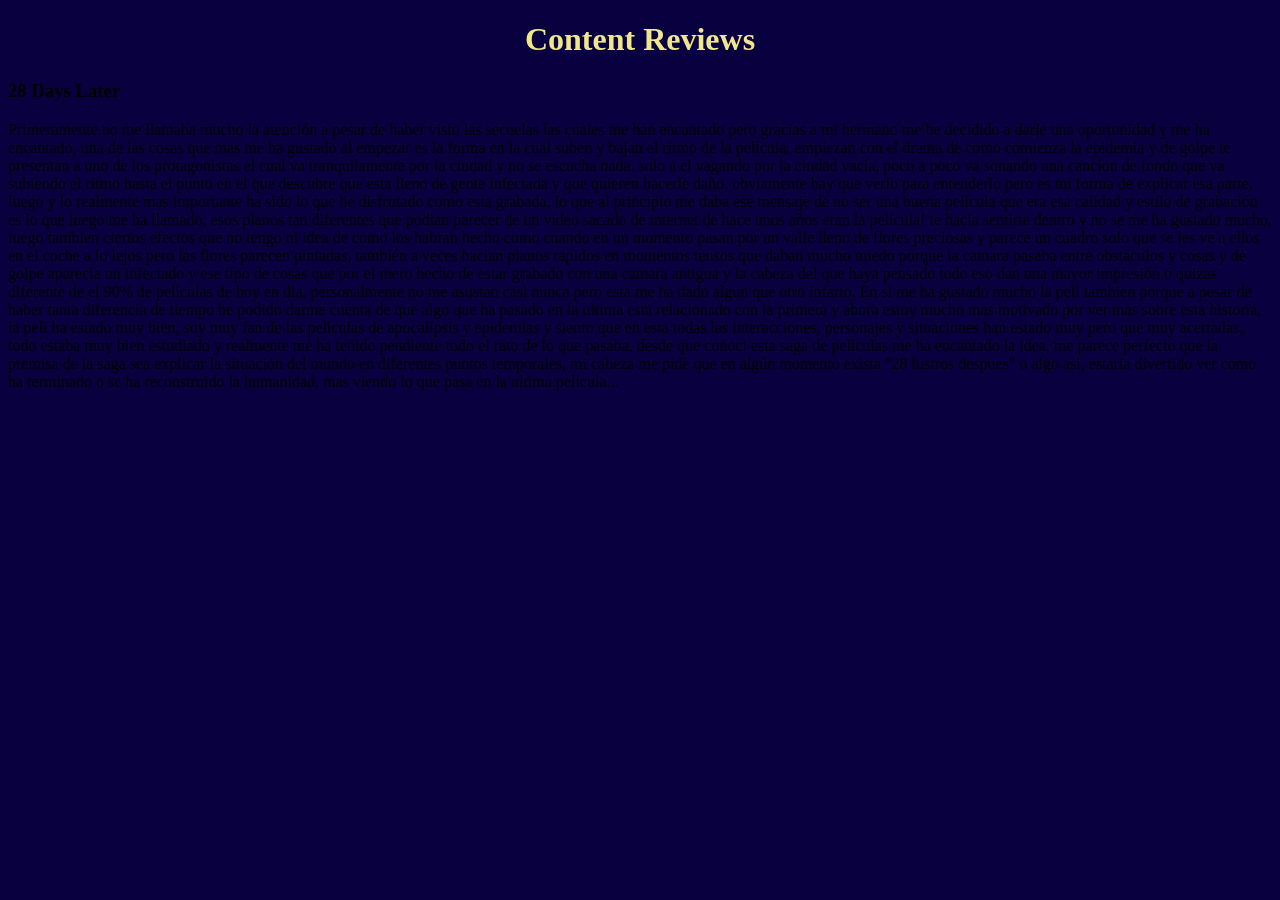
==== reviews.html @ 9a3fca86 "added a index.html with a button that goes to another html file for the reviews section, also added " ====
<!DOCTYPE html>
<html lang="es">
<head>
  <meta charset="UTF-8">
  <meta name="viewport" content="width=device-width, initial-scale=1.0">
  <title>CodeDuck - Reviews</title>
  <link rel="icon" type="image/x-icon" href="images/duck.jpg">
  <link rel="stylesheet" href="style.css">
</head>
<body>
  <div id="reviews-main">
    <h1>Content Reviews</h1>
  </div>
  <div id="28DL">
    <h3>28 Days Later</h3>
    <p>Primeramente no me llamaba mucho la atención a pesar de haber visto las secuelas las cuales me han encantado pero gracias a mi hermano me he decidido a darle una oportunidad y me ha encantado, una de las cosas que mas me ha gustado al empezar es la forma en la cual suben y bajan el ritmo de la película, empiezan con el drama de como comienza la epidemia y de golpe te presentan a uno de los protagonistas el cual va tranquilamente por la ciudad y no se escucha nada, solo a el vagando por la ciudad vacia, poco a poco va sonando una cancion de fondo que va subiendo el ritmo hasta el punto en el que descubre que esta lleno de gente infectada y que quieren hacerle daño, obviamente hay que verlo para entenderlo pero es mi forma de explicar esa parte, luego y lo realmente mas importante ha sido lo que he disfrutado como esta grabada, lo que al principio me daba ese mensaje de no ser una buena película que era esa calidad y estilo de grabación es lo que luego me ha llamado, esos planos tan diferentes que podian parecer de un video sacado de internet de hace unos años eran la pelicula! te hacia sentirte dentro y no se me ha gustado mucho, luego tambien ciertos efectos que no tengo ni idea de como los habran hecho como cuando en un momento pasan por un valle lleno de flores preciosas y parece un cuadro solo que se les ve a ellos en el coche a lo lejos pero las flores parecen pintadas, también a veces hacian planos rapidos en momentos tensos que daban mucho miedo porque la camara pasaba entre obstáculos y cosas y de golpe aparecia un infectado y ese tipo de cosas que por el mero hecho de estar grabado con una camara antigua y la cabeza del que haya pensado todo eso dan una mayor impresión o quizas diferente de el 90% de peliculas de hoy en dia, personalmente no me asustan casi nunca pero esta me ha dado algun que otro infarto. En si me ha gustado mucho la peli tambien porque a pesar de haber tanta diferencia de tiempo he podido darme cuenta de que algo que ha pasado en la ultima esta relacionado con la primera y ahora estoy mucho mas motivado por ver mas sobre esta historia, la peli ha estado muy bien, soy muy fan de las películas de apocalipsis y epidemias y siento que en esta todas las interacciones, personajes y situaciones han estado muy pero que muy acertadas, todo estaba muy bien estudiado y realmente me ha tenido pendiente todo el rato de lo que pasaba, desde que conoci esta saga de peliculas me ha encantado la idea, me parece perfecto que la premisa de la saga sea explicar la situación del mundo en diferentes puntos temporales, mi cabeza me pide que en algún momento exista "28 lustros despues" o algo asi, estaria divertido ver como ha terminado o se ha reconstruido la humanidad, mas viendo lo que pasa en la ultima película...</p>
  </div>
<script src="script.js"></script>
</body>
</html>
---- style.css ----
body {
  background-color: #090040;
}

#main {
  color: khaki;
  text-align: center;
}

#reviews-main {
  color: khaki;
  text-align: center;
}

#28DL {
  text-align: left;
}
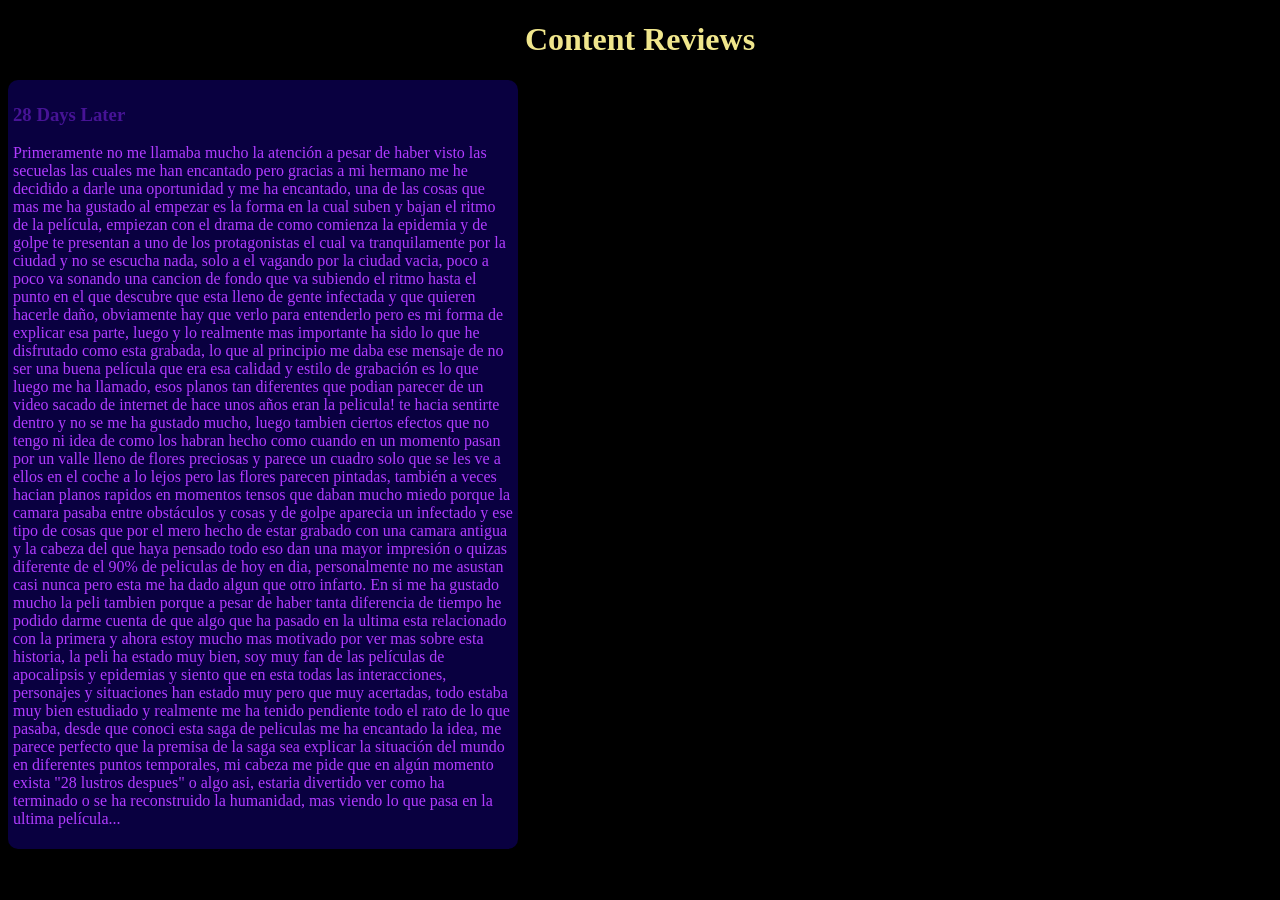
==== commit 79b7696d: "changed some css stuff but just working on an idea, next day i will change a lot of stuff" ====
--- a/reviews.html
+++ b/reviews.html
@@ -11,7 +11,7 @@
   <div id="reviews-main">
     <h1>Content Reviews</h1>
   </div>
-  <div id="28DL">
+  <div class="review-panel">
     <h3>28 Days Later</h3>
     <p>Primeramente no me llamaba mucho la atención a pesar de haber visto las secuelas las cuales me han encantado pero gracias a mi hermano me he decidido a darle una oportunidad y me ha encantado, una de las cosas que mas me ha gustado al empezar es la forma en la cual suben y bajan el ritmo de la película, empiezan con el drama de como comienza la epidemia y de golpe te presentan a uno de los protagonistas el cual va tranquilamente por la ciudad y no se escucha nada, solo a el vagando por la ciudad vacia, poco a poco va sonando una cancion de fondo que va subiendo el ritmo hasta el punto en el que descubre que esta lleno de gente infectada y que quieren hacerle daño, obviamente hay que verlo para entenderlo pero es mi forma de explicar esa parte, luego y lo realmente mas importante ha sido lo que he disfrutado como esta grabada, lo que al principio me daba ese mensaje de no ser una buena película que era esa calidad y estilo de grabación es lo que luego me ha llamado, esos planos tan diferentes que podian parecer de un video sacado de internet de hace unos años eran la pelicula! te hacia sentirte dentro y no se me ha gustado mucho, luego tambien ciertos efectos que no tengo ni idea de como los habran hecho como cuando en un momento pasan por un valle lleno de flores preciosas y parece un cuadro solo que se les ve a ellos en el coche a lo lejos pero las flores parecen pintadas, también a veces hacian planos rapidos en momentos tensos que daban mucho miedo porque la camara pasaba entre obstáculos y cosas y de golpe aparecia un infectado y ese tipo de cosas que por el mero hecho de estar grabado con una camara antigua y la cabeza del que haya pensado todo eso dan una mayor impresión o quizas diferente de el 90% de peliculas de hoy en dia, personalmente no me asustan casi nunca pero esta me ha dado algun que otro infarto. En si me ha gustado mucho la peli tambien porque a pesar de haber tanta diferencia de tiempo he podido darme cuenta de que algo que ha pasado en la ultima esta relacionado con la primera y ahora estoy mucho mas motivado por ver mas sobre esta historia, la peli ha estado muy bien, soy muy fan de las películas de apocalipsis y epidemias y siento que en esta todas las interacciones, personajes y situaciones han estado muy pero que muy acertadas, todo estaba muy bien estudiado y realmente me ha tenido pendiente todo el rato de lo que pasaba, desde que conoci esta saga de peliculas me ha encantado la idea, me parece perfecto que la premisa de la saga sea explicar la situación del mundo en diferentes puntos temporales, mi cabeza me pide que en algún momento exista "28 lustros despues" o algo asi, estaria divertido ver como ha terminado o se ha reconstruido la humanidad, mas viendo lo que pasa en la ultima película...</p>
   </div>
--- a/style.css
+++ b/style.css
@@ -1,5 +1,5 @@
 body {
-  background-color: #090040;
+  background-color: black;
 }
 
 #main {
@@ -12,6 +12,17 @@
   text-align: center;
 }
 
-#28DL {
-  text-align: left;
+.review-panel {
+  background-color: #090040;
+  padding: 5px;
+  width: 500px;
+  border-radius: 10px;
 }
+
+.review-panel h3 {
+  color: #471396;
+}
+
+.review-panel p {
+  color: #B13BFF;
+}
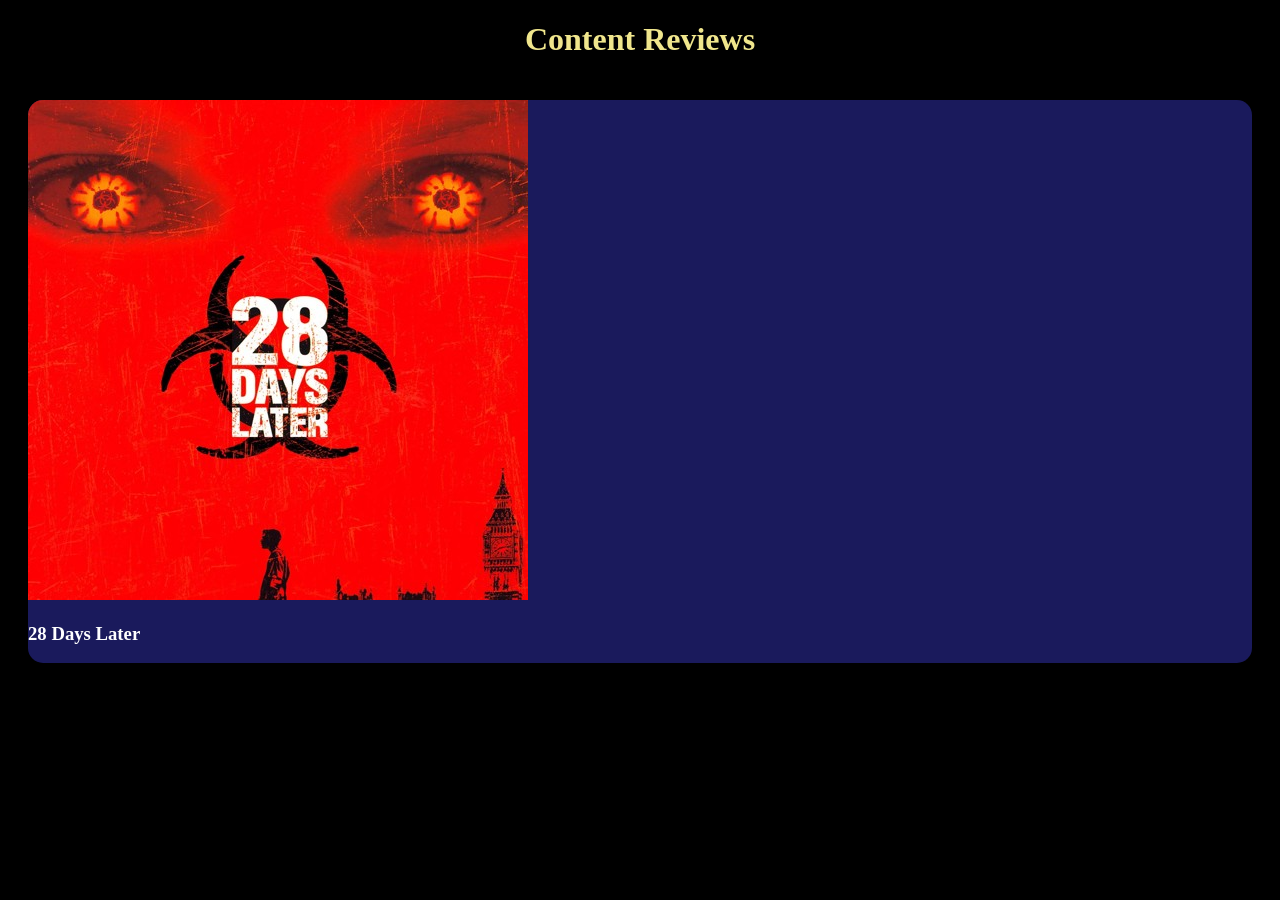
==== commit d29d71a3: "added styles to the content panels of the reviews" ====
--- a/reviews.html
+++ b/reviews.html
@@ -11,9 +11,12 @@
   <div id="reviews-main">
     <h1>Content Reviews</h1>
   </div>
-  <div class="review-panel">
-    <h3>28 Days Later</h3>
-    <p>Primeramente no me llamaba mucho la atención a pesar de haber visto las secuelas las cuales me han encantado pero gracias a mi hermano me he decidido a darle una oportunidad y me ha encantado, una de las cosas que mas me ha gustado al empezar es la forma en la cual suben y bajan el ritmo de la película, empiezan con el drama de como comienza la epidemia y de golpe te presentan a uno de los protagonistas el cual va tranquilamente por la ciudad y no se escucha nada, solo a el vagando por la ciudad vacia, poco a poco va sonando una cancion de fondo que va subiendo el ritmo hasta el punto en el que descubre que esta lleno de gente infectada y que quieren hacerle daño, obviamente hay que verlo para entenderlo pero es mi forma de explicar esa parte, luego y lo realmente mas importante ha sido lo que he disfrutado como esta grabada, lo que al principio me daba ese mensaje de no ser una buena película que era esa calidad y estilo de grabación es lo que luego me ha llamado, esos planos tan diferentes que podian parecer de un video sacado de internet de hace unos años eran la pelicula! te hacia sentirte dentro y no se me ha gustado mucho, luego tambien ciertos efectos que no tengo ni idea de como los habran hecho como cuando en un momento pasan por un valle lleno de flores preciosas y parece un cuadro solo que se les ve a ellos en el coche a lo lejos pero las flores parecen pintadas, también a veces hacian planos rapidos en momentos tensos que daban mucho miedo porque la camara pasaba entre obstáculos y cosas y de golpe aparecia un infectado y ese tipo de cosas que por el mero hecho de estar grabado con una camara antigua y la cabeza del que haya pensado todo eso dan una mayor impresión o quizas diferente de el 90% de peliculas de hoy en dia, personalmente no me asustan casi nunca pero esta me ha dado algun que otro infarto. En si me ha gustado mucho la peli tambien porque a pesar de haber tanta diferencia de tiempo he podido darme cuenta de que algo que ha pasado en la ultima esta relacionado con la primera y ahora estoy mucho mas motivado por ver mas sobre esta historia, la peli ha estado muy bien, soy muy fan de las películas de apocalipsis y epidemias y siento que en esta todas las interacciones, personajes y situaciones han estado muy pero que muy acertadas, todo estaba muy bien estudiado y realmente me ha tenido pendiente todo el rato de lo que pasaba, desde que conoci esta saga de peliculas me ha encantado la idea, me parece perfecto que la premisa de la saga sea explicar la situación del mundo en diferentes puntos temporales, mi cabeza me pide que en algún momento exista "28 lustros despues" o algo asi, estaria divertido ver como ha terminado o se ha reconstruido la humanidad, mas viendo lo que pasa en la ultima película...</p>
+  <div class="content-grid">
+  <div class="content-panel" data-title="28 Days Later" data-image="images/28DLcover.jpg">
+  <img src="images/28DLcover.jpg" alt="Cover 28 Days Later" class="panel-cover">
+  <h3 class="panel-title">28 Days Later</h3>
+  <div class="panel-content-hidden" style="display: none;">Primeramente no me llamaba mucho la atención a pesar de haber visto las secuelas las cuales me han encantado pero gracias a mi hermano me he decidido a darle una oportunidad y me ha encantado, una de las cosas que mas me ha gustado al empezar es la forma en la cual suben y bajan el ritmo de la película, empiezan con el drama de como comienza la epidemia y de golpe te presentan a uno de los protagonistas el cual va tranquilamente por la ciudad y no se escucha nada, solo a el vagando por la ciudad vacia, poco a poco va sonando una cancion de fondo que va subiendo el ritmo hasta el punto en el que descubre que esta lleno de gente infectada y que quieren hacerle daño, obviamente hay que verlo para entenderlo pero es mi forma de explicar esa parte, luego y lo realmente mas importante ha sido lo que he disfrutado como esta grabada, lo que al principio me daba ese mensaje de no ser una buena película que era esa calidad y estilo de grabación es lo que luego me ha llamado, esos planos tan diferentes que podian parecer de un video sacado de internet de hace unos años eran la pelicula! te hacia sentirte dentro y no se me ha gustado mucho, luego tambien ciertos efectos que no tengo ni idea de como los habran hecho como cuando en un momento pasan por un valle lleno de flores preciosas y parece un cuadro solo que se les ve a ellos en el coche a lo lejos pero las flores parecen pintadas, también a veces hacian planos rapidos en momentos tensos que daban mucho miedo porque la camara pasaba entre obstáculos y cosas y de golpe aparecia un infectado y ese tipo de cosas que por el mero hecho de estar grabado con una camara antigua y la cabeza del que haya pensado todo eso dan una mayor impresión o quizas diferente de el 90% de peliculas de hoy en dia, personalmente no me asustan casi nunca pero esta me ha dado algun que otro infarto. En si me ha gustado mucho la peli tambien porque a pesar de haber tanta diferencia de tiempo he podido darme cuenta de que algo que ha pasado en la ultima esta relacionado con la primera y ahora estoy mucho mas motivado por ver mas sobre esta historia, la peli ha estado muy bien, soy muy fan de las películas de apocalipsis y epidemias y siento que en esta todas las interacciones, personajes y situaciones han estado muy pero que muy acertadas, todo estaba muy bien estudiado y realmente me ha tenido pendiente todo el rato de lo que pasaba, desde que conoci esta saga de peliculas me ha encantado la idea, me parece perfecto que la premisa de la saga sea explicar la situación del mundo en diferentes puntos temporales, mi cabeza me pide que en algún momento exista "28 lustros despues" o algo asi, estaria divertido ver como ha terminado o se ha reconstruido la humanidad, mas viendo lo que pasa en la ultima película...</div>
+  </div>
   </div>
 <script src="script.js"></script>
 </body>
--- a/style.css
+++ b/style.css
@@ -12,17 +12,25 @@
   text-align: center;
 }
 
-.review-panel {
-  background-color: #090040;
-  padding: 5px;
-  width: 500px;
-  border-radius: 10px;
+.panel-title {
+  color: white;
 }
 
-.review-panel h3 {
-  color: #471396;
+.content-grid {
+  display: grid;
+  grid-template-columns: repeat(auto-fill, minmax(250p, 1fr));
+  gap: 20px;
+  padding: 20px;
 }
 
-.review-panel p {
-  color: #B13BFF;
+.content-panel {
+  background-color: #1a1a5c;
+  border-radius: 15px;
+  overflow: hidden;
+  cursor: pointer;
+  transition: transform 0.2s;
 }
+
+.content-panel:hover {
+  transform: scale(1.01);
+}
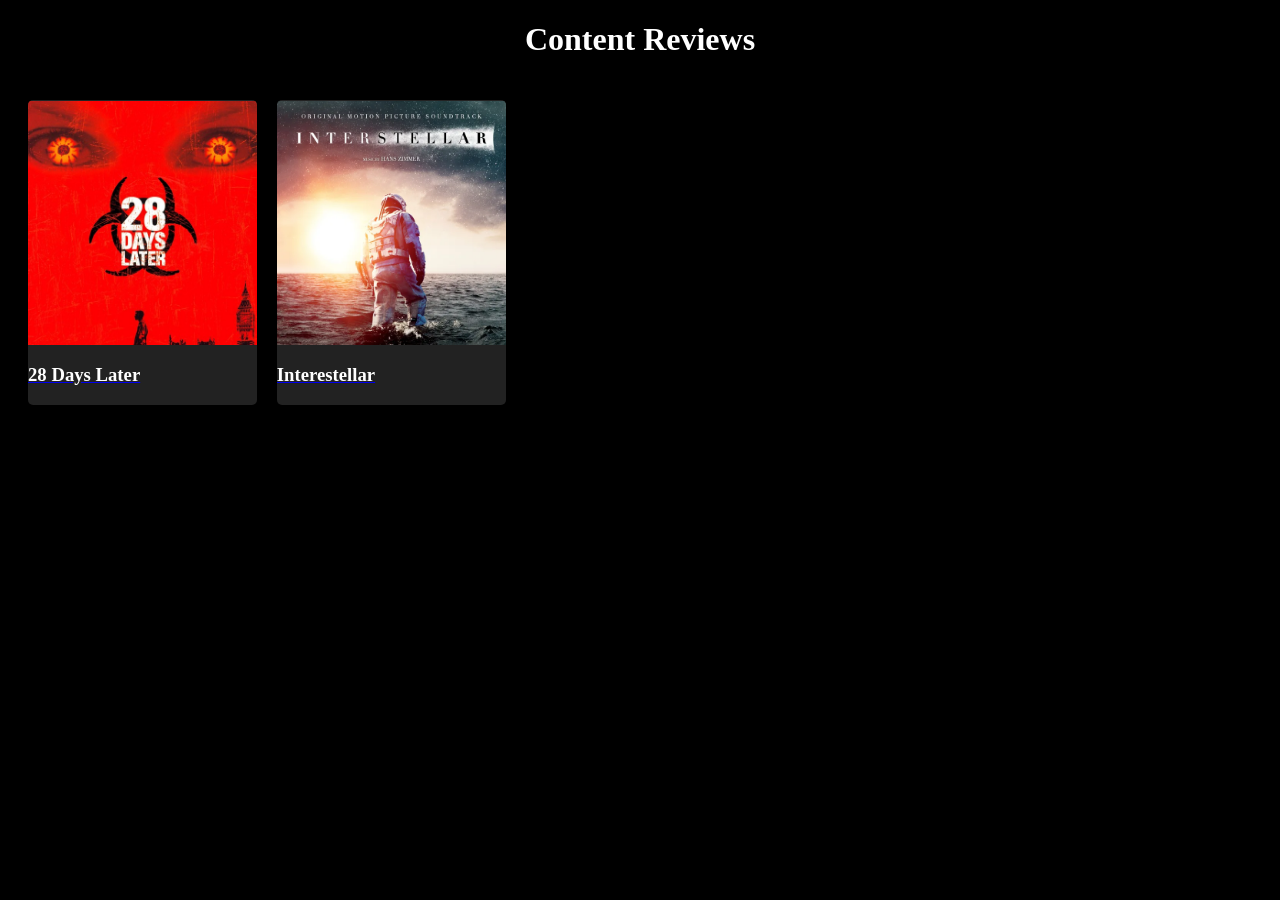
==== commit 9ddb4eea: "feat: implement markdown rendering system for the reviews - Replaced static modal architecture with " ====
--- a/reviews.html
+++ b/reviews.html
@@ -8,15 +8,19 @@
   <link rel="stylesheet" href="style.css">
 </head>
 <body>
-  <div id="reviews-main">
+  <div id="reviews-title">
     <h1>Content Reviews</h1>
   </div>
   <div class="content-grid">
-  <div class="content-panel" data-title="28 Days Later" data-image="images/28DLcover.jpg">
-  <img src="images/28DLcover.jpg" alt="Cover 28 Days Later" class="panel-cover">
-  <h3 class="panel-title">28 Days Later</h3>
-  <div class="panel-content-hidden" style="display: none;">Primeramente no me llamaba mucho la atención a pesar de haber visto las secuelas las cuales me han encantado pero gracias a mi hermano me he decidido a darle una oportunidad y me ha encantado, una de las cosas que mas me ha gustado al empezar es la forma en la cual suben y bajan el ritmo de la película, empiezan con el drama de como comienza la epidemia y de golpe te presentan a uno de los protagonistas el cual va tranquilamente por la ciudad y no se escucha nada, solo a el vagando por la ciudad vacia, poco a poco va sonando una cancion de fondo que va subiendo el ritmo hasta el punto en el que descubre que esta lleno de gente infectada y que quieren hacerle daño, obviamente hay que verlo para entenderlo pero es mi forma de explicar esa parte, luego y lo realmente mas importante ha sido lo que he disfrutado como esta grabada, lo que al principio me daba ese mensaje de no ser una buena película que era esa calidad y estilo de grabación es lo que luego me ha llamado, esos planos tan diferentes que podian parecer de un video sacado de internet de hace unos años eran la pelicula! te hacia sentirte dentro y no se me ha gustado mucho, luego tambien ciertos efectos que no tengo ni idea de como los habran hecho como cuando en un momento pasan por un valle lleno de flores preciosas y parece un cuadro solo que se les ve a ellos en el coche a lo lejos pero las flores parecen pintadas, también a veces hacian planos rapidos en momentos tensos que daban mucho miedo porque la camara pasaba entre obstáculos y cosas y de golpe aparecia un infectado y ese tipo de cosas que por el mero hecho de estar grabado con una camara antigua y la cabeza del que haya pensado todo eso dan una mayor impresión o quizas diferente de el 90% de peliculas de hoy en dia, personalmente no me asustan casi nunca pero esta me ha dado algun que otro infarto. En si me ha gustado mucho la peli tambien porque a pesar de haber tanta diferencia de tiempo he podido darme cuenta de que algo que ha pasado en la ultima esta relacionado con la primera y ahora estoy mucho mas motivado por ver mas sobre esta historia, la peli ha estado muy bien, soy muy fan de las películas de apocalipsis y epidemias y siento que en esta todas las interacciones, personajes y situaciones han estado muy pero que muy acertadas, todo estaba muy bien estudiado y realmente me ha tenido pendiente todo el rato de lo que pasaba, desde que conoci esta saga de peliculas me ha encantado la idea, me parece perfecto que la premisa de la saga sea explicar la situación del mundo en diferentes puntos temporales, mi cabeza me pide que en algún momento exista "28 lustros despues" o algo asi, estaria divertido ver como ha terminado o se ha reconstruido la humanidad, mas viendo lo que pasa en la ultima película...</div>
-  </div>
+    <a href="template.html?id=28DL&title=28%20Days%20Later&date=2026-06-13" class="content-panel">
+      <img src="images/28DLcover.jpg" alt="Cover 28 Days Later" class="panel-cover">
+      <h3 class="panel-title">28 Days Later</h3>
+    </a>
+
+    <a href="template.html?id=interestellar&title=Interestellar&date=2026-06-03" class="content-panel">
+      <img src="images/interestellar.jpg" alt="Cover Interestellar" class="panel-cover">
+      <h3 class="panel-title">Interestellar</h3>
+    </a>
   </div>
 <script src="script.js"></script>
 </body>
--- a/style.css
+++ b/style.css
@@ -3,12 +3,12 @@
 }
 
 #main {
-  color: khaki;
+  color: white;
   text-align: center;
 }
 
-#reviews-main {
-  color: khaki;
+#reviews-title {
+  color: white;
   text-align: center;
 }
 
@@ -18,19 +18,28 @@
 
 .content-grid {
   display: grid;
-  grid-template-columns: repeat(auto-fill, minmax(250p, 1fr));
+  grid-template-columns: repeat(auto-fill, minmax(200px, 1fr));
+  padding: 20px;
   gap: 20px;
-  padding: 20px;
 }
 
 .content-panel {
-  background-color: #1a1a5c;
-  border-radius: 15px;
+  background-color: #222222;
+  border-radius: 5px;
   overflow: hidden;
   cursor: pointer;
   transition: transform 0.2s;
+  aspect-ratio: 3 / 4;
+  display: flex;
+  flex-direction: column;
 }
 
 .content-panel:hover {
   transform: scale(1.01);
 }
+
+.panel-cover {
+  width: 100%;
+  height: 80%;
+  margin: auto;
+}
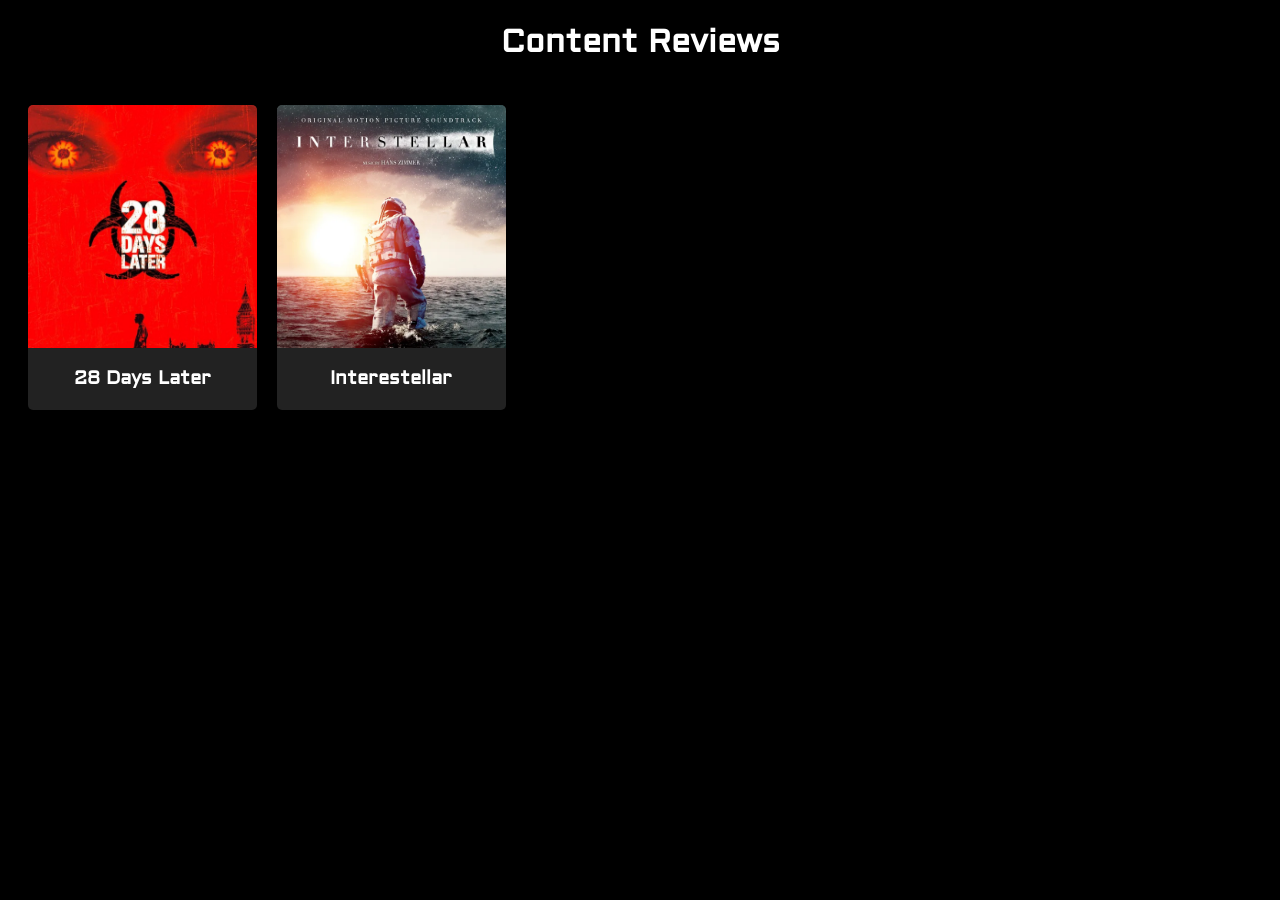
==== commit b9690329: "feat: update landing page typography and button UI - Integrated 'Aldrich' font from Google Fonts int" ====
--- a/reviews.html
+++ b/reviews.html
@@ -6,6 +6,9 @@
   <title>CodeDuck - Reviews</title>
   <link rel="icon" type="image/x-icon" href="images/duck.jpg">
   <link rel="stylesheet" href="style.css">
+  <link rel="preconnect" href="https://fonts.googleapis.com">
+  <link rel="preconnect" href="https://fonts.gstatic.com" crossorigin>
+  <link href="https://fonts.googleapis.com/css2?family=Aldrich&display=swap" rel="stylesheet">
 </head>
 <body>
   <div id="reviews-title">
--- a/style.css
+++ b/style.css
@@ -1,10 +1,33 @@
 body {
   background-color: black;
+  font-family: "Aldrich", sans-serif;
 }
 
 #main {
   color: white;
-  text-align: center;
+  height: 100vh;
+  margin: 0;
+  display: flex;
+  flex-direction: column;
+  justify-content: center;
+  align-items: center;
+  padding-bottom: 12vh;
+  box-sizing: border-box;
+}
+
+#review-button {
+  text-decoration: none;
+  color: black;
+  background-color: white;
+  padding: 15px 30px;
+  border: 1px solid #222222;
+  border-radius: 4px;
+  transition: background-color 0.2s, transform 0.2s;
+}
+
+#review-button:hover {
+  background-color: khaki;
+  transform: scale(1.05); /* Efecto de que el botón se acerca a ti */
 }
 
 #reviews-title {
@@ -32,6 +55,8 @@
   aspect-ratio: 3 / 4;
   display: flex;
   flex-direction: column;
+  text-decoration: none;
+  text-align: center;
 }
 
 .content-panel:hover {
